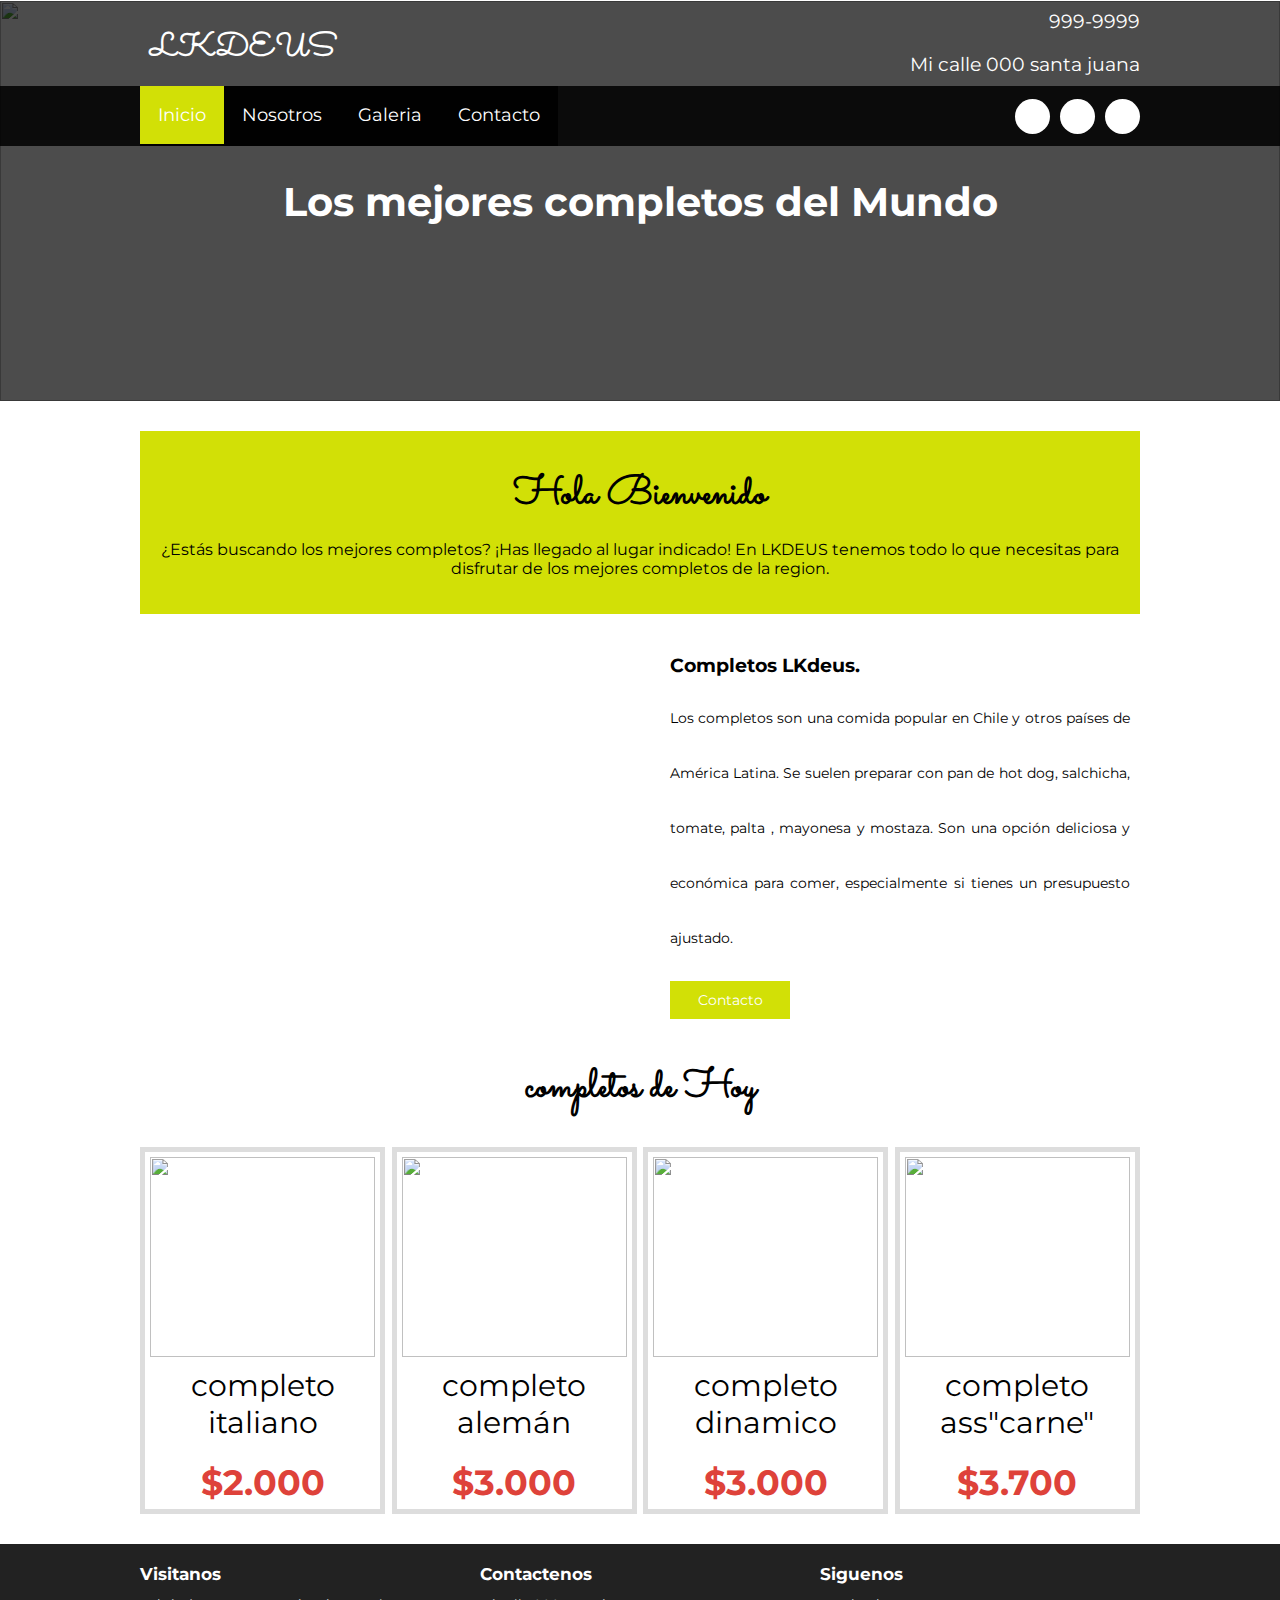
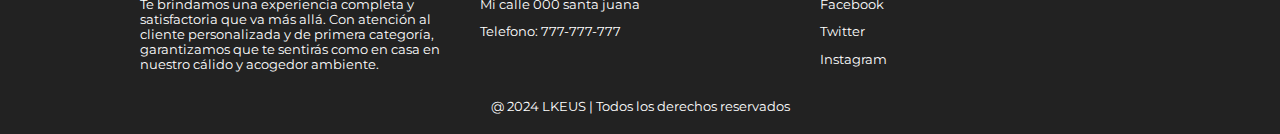
==== index.html @ 29ef2ff1 "parte1" ====
<!DOCTYPE html>
<html lang="es">
<head>
    <meta charset="UTF-8">
    <title>Home</title>
    <meta name="viewport" content="width=device-width, user-scalable=yes, initial-scale=1.0, maximum-scale=2.0, minimum-scale=1.0">
    <link rel="stylesheet" href="css/estilo.css">
    <link href="https://file.myfontastic.com/3j45yvRpaWhzeStdASehh9/icons.css" rel="stylesheet">
</head>
<body>
    <header class="main-header">
        <div class="container container--flex">
            <div class="logo-container column column--50">
                <h1 class="logo">LKDEUS</h1>
            </div>
            <div class="main-header__contactInfo column column--50">
                <p class="main-header__contactInfo__phone">
                    <span class="icon-phone">999-9999
                    </span>
                </p>
                <p class="main-header__contactInfo__addres">
                    <span class="icon-location">Mi calle 000 santa juana</span>
                </p>
                
            </div>
        </div>
    </header>
    <nav class="main_nav">
        <div class="container container--flex">
            <span class="icon-menu" id="btnmenu"></span>
            <ul class="menu" id="menu">
                <li class="menu__item"><a href="/" class="menu__link menu__link--select">Inicio</a></li>
                <li class="menu__item"><a href="nosotros.html" class="menu__link">Nosotros</a></li>
                <li class="menu__item"><a href="galeria.html" class="menu__link">Galeria</a></li>
                <li class="menu__item"><a href="contacto.html" class="menu__link">Contacto</a></li>
            </ul>
            <div class="social-icon">
                <a href="" class="social-icon__link"><span class="icon-facebook"></span></a>
                <a href="" class="social-icon__link"><span class="icon-twitter"></span></a>
                <a href="" class="social-icon__link"><span class="icon-instagram"></span></a>
            </div>
        </div>
    </nav>
    <section class="banner">
        <img src="https://novenadigital.cl/wp-content/uploads/2022/05/completo-1024x637.jpeg" alt="" class="banner__img">
        <div class="banner__content">Los mejores completos del Mundo</div>
    </section>
    <main class="main">
        <section class="group--color">
            <div class="container">
                <h2 class="main__title">Hola Bienvenido</h2>
                <p class="main_txt">
                    ¿Estás buscando los mejores completos? ¡Has llegado al lugar indicado!

En LKDEUS tenemos todo lo que necesitas para disfrutar de los mejores completos de la region.
                </p>
            </div>
        </section>
        <section class="group main__about_description">
            <div class="container container--flex">
                <div class="column column--50">
                    <img src="https://depicosdeeuropaalosandes.wordpress.com/wp-content/uploads/2013/06/completos.jpg" alt="">
                </div>
                <div class="column column--50">
                    <h3 class="column__title">Completos LKdeus.</h3>
                    <p class="column__txt">Los completos son una comida popular en Chile y otros países de América Latina. Se suelen preparar con pan de hot dog, salchicha, tomate, palta , mayonesa y mostaza. Son una opción deliciosa y económica para comer, especialmente si tienes un presupuesto ajustado.</p>
                    <a href="" class="btn btn--contact">Contacto</a>
                </div>
            </div>
        </section>
        <section class="group today-special">
            <h2 class="group__title">completos de Hoy</h2>
            <div class="container container--flex">
                <div class="column column--50--25">
                    <img src="https://mostosydestilados.cl/wp-content/uploads/2023/04/Completo_ItalianoAI.jpg" alt="" class="today-special__img">
                    <div class="today-special__tittle">completo  italiano</div>
                    <div class="today-special__price">$2.000</div>
                </div>
                <div class="column column--50--25">
                    <img src="https://previews.123rf.com/images/ildipapp/ildipapp1701/ildipapp170100101/68787843-chile-completo-clasico-cl%C3%A1sica-o-completo-aleman-german-s%C3%A1ndwiches-tradicionales-de-perros.jpg" alt="" class="today-special__img">
                    <div class="today-special__tittle">completo alemán</div>
                    <div class="today-special__price">$3.000</div>
                </div>
                <div class="column column--50--25">
                    <img src="https://tofuu.getjusto.com/orioneat-prod/qqxFrB7WD2X5nMZFC-Bj2de6Kk7XSe24cs6-Completo%20Din%C3%A1mico.jpg" alt="" class="today-special__img">
                    <div class="today-special__tittle">completo dinamico</div>
                    <div class="today-special__price">$3.000</div>
                </div>
                <div class="column column--50--25">
                    <img src="https://www.publimetro.cl/resizer/mNjKIRpjPDh-DMmAMHxnYfaYc4g=/1440x1080/filters:format(jpg):quality(70)/cloudfront-us-east-1.images.arcpublishing.com/metroworldnews/TE56BSY2DVDU3NRAUSD5AQKJS4.jpg" alt="" class="today-special__img">
                    <div class="today-special__tittle">completo ass"carne"</div>
                    <div class="today-special__price">$3.700</div>
                </div>
            </div>
        </section>
      
    </main>
    <footer class="main-footer">
        <div class="container container--flex">
            <div class="column column--33">
                <h2 class="column__title">Visitanos</h2>
                <p class="column__txt">

                    
Te brindamos una experiencia completa y satisfactoria que va más allá. Con atención al cliente personalizada y de primera categoría, garantizamos que te sentirás como en casa en nuestro cálido y acogedor ambiente. </p>
            </div>
            <div class="column column--33">
                <h2 class="column__title">Contactenos</h2>
                <p class="column__txt">Mi calle 000 santa juana</p>
                <p class="column__txt">Telefono: 777-777-777</p>
               
            </div>
            <div class="column column--33">
                <h2 class="column__title">Siguenos</h2>
                <p class="column__txt"><a href="" class="icon-facebook">Facebook</a></p>
                <p class="column__txt"><a href="" class="icon-twitter">Twitter</a></p>
                <p class="column__txt"><a href="" class="icon-instagram">Instagram</a></p>
            </div>
            <p class="copy">@ 2024 LKEUS | Todos los derechos reservados</p>
        </div>
    </footer>
    <script src="js/menu.js"></script>
</body>
</html>
---- css/estilo.css ----
@import url('https://fonts.googleapis.com/css2?family=Montserrat:wght@300&family=Sacramento&display=swap');
*{
    box-sizing: border-box;
}
body{
    font-family: 'Montserrat', sans-serif;
    margin: 0;
}
/*----------------Estilos Base------------------*/
img{
    display: block;
    width: 100%;
    max-width: 100%;
}
h1,h2,h3,h4,h5{
    margin: 0;
}
.container{
    width: 100%;
    margin: auto;
}
.container--flex{
    display: flex;
    flex-wrap: wrap;
    justify-content: space-between;
    align-items: center;
}
.column{
    width: 100%;
}

/*----------------Estilos Header------------------*/


.main-header{
    width: 100%;
}
.logo{
    font-size: 1.9em;
    color: #de423a;
    padding: 10px;
    font-family: 'Sacramento', cursive;
        
}
.main-header__contactInfo__phone{
    background:#de423a;
    color: #fff;
    padding: 10px;
    margin: 0;
}

.main-header__contactInfo__addres{
    padding: 10px;
    margin: 0px;
}
.main-header [class*="icon-"]:before{
    position: relative;
    top:2px;
    right: 3px;
}
/*----------------Estilos Menu------------------*/
.main_nav{
    width: 100%;
    position:relative;
    z-index: 2000;  
    padding: 10px;
}

.icon-menu{
    display: block;
    color: #fff;
    border: 1px solid #fff;
    border-radius: 3px;
    width: 40px;
    height: 40px;
    line-height: 45px;
    text-align: center;
    cursor:pointer;
    font-size: 1.5em;
    
}

.social-icon{
    display: flex;
    justify-content: space-between;
    
}

.social-icon [class*="icon-"]{
    color: black;
    margin-left: 10px;
    display: flex;
    justify-content: center;
    align-items: center;
    font-size: 1.3em;
    width: 35px;
    height: 35px;
    background: #fff;
    border-radius: 50%;
}

.social-icon__link{
    text-decoration: none;
   
}

.menu{
    
    position: absolute;
    top: 75px;
    left: 0;
    width: 100%;
    background: rgba(0,0,0,.85);
    padding:0px;
    margin:0px;
    z-index: 2000px;
    list-style: none;
    text-align: center;
    font-size: 18px;
    height: 0;
    overflow: hidden;
	transition: height .3s linear;
}

.menu__link{
    display: block;
    padding: 15px;
    color: white;
    text-align: center;
    text-decoration: none;
    
}
.menu__link:hover{
     background-color: #d2e006;
}
.menu__link--select{
    background-color: #d2e006;
}
.mostrar{
    height: 210px;
}
/*----------------Estilos Banner------------------*/

.banner{
    margin-top:-52px;
    position: relative;
}
.banner:before {
    content: '';
    position: absolute;
    width: 100%;
    height: 100%;
    background: rgba(0,0,0,0.7);
    z-index: 1000;
    top: 0;
}
.banner__img{
    width: 100%;
    height: 400px;
    object-fit: cover
}
.banner__content {
    width: 70%;
    color: white;
    text-align:center;
    position: absolute;
    z-index: 1500;
    top: 50%;
    left: 50%;
    transform: translateX(-50%) translateY(-50%);
    font-size: 1.5em;
    font-weight:bold;
    
}

/*----------------Estilos Principales------------------*/
.group--color .container{
	background-color: #d2e006;
	padding: 10px;
	text-align: center;
	
}
.main__title{
	margin: 15px 0;
	font-size: 2.8em;
	font-family: 'Sacramento',cursive;
	
}
.column__title{
	font-size: 1.3em;
}
.main__about_description .column:nth-child(2){
	padding: 10px;
}
.btn{
	
	display: block;
	text-align: center;
	text-decoration: none;
	width: 120px;
	background: #d2e006;
	color: #fff;
	padding:10px;
	margin: 10px auto;
	
}
.group__title{
	font-family:'Sacramento',cursive;
	text-align: center;
	font-weight: bold;
	font-size: 1.8em;
	margin: 30px;
}

.today-special .column {
	margin-bottom: 30px;
	text-align: center;
}

.today-special__img{
	margin: auto;
	max-width: 350px;
}

.today-special__tittle{
	
	font-size: 1.3em;
	padding-top: 10px;
	padding-bottom: 20px;
}
.today-special__price{
	font-size: 1.5em;
	color: #DE423a;
	font-weight: bold;
}

/*----------------Estilos Principales------------------*/
.main-footer{
	background: #222;
	color: #fff;
	padding: 10px;
	padding-top: 20px;
	padding-bottom: 20px;
	font-size: .8em;
}
.copy{
	text-align: center;
	margin: auto;
	margin-top: 15px;
	
}

.main-footer [class*="icon-"] {
	color: #fff;
	text-decoration: none;
	
	
}
.main-footer [class*="icon-"]:before{
	position: relative;
	top: 3px;
	right: 5px;
}

/*----------------Estilos Responsivos------------------*/

@media screen and (min-width:480px){
	.logo{
		color: #fff;
		
	}
	.main-header__contactInfo{
		text-align:right;
	}
	.banner{
		margin-top: -145px;
		z-index: -1000;
	}
	.main-header__contactInfo__phone{
		background: none;
	}
	.main-header__contactInfo__addres{
		color: #fff;
	}
	.main_nav{
		background:rgba(0,0,0,0.85);
	}
	.banner__content{
		font-size:1.5em;
	}
	.column--50{
		width: 49%;
	}
	.column--50--25{
		width: 49%;
	}
	.column--33{
		width: 32%;
	}
	
	.main__about_description .column:nth-child(2){
		padding-left: 20px;
		font-size: .9em;
		
	}
	.main__about_description .btn{
		margin: 0;
	}
	.today-special .column {
		border: 5px solid #ddd;
		padding: 5px;
	}
	.today-special__img{
		height: 200px;
		object-fit: cover;
	}
	.main-footer .container--flex{
		align-items: flex-start;
	}
	
	
}
@media screen and (min-width:1024px){
.container{
		width: 1000px
	}
	.logo{
		padding-top: 20px;
		font-size: 2em;
	
		
	}
		
	.main-header__contactInfo__phone,
	.main-header__contactInfo__addres{
		font-size: 1.18em;
		padding-right: 0px;
		
		
		
	}
	
	.main_nav{
    
    	padding: 0px;
	}
	
	.banner__content{
		font-size:2.5em;
	}
	
	.icon-menu{
		display: none;
	}
	
	.menu{
		position: static;
		display: flex;
		height: 60px;
		width: auto;
	}
	
	.menu__link{
   
    	padding: 18px;
      
	}
	.group--color .container{
		margin-top: 30px;
		margin-bottom: 30px;
		padding: 20px
	
	}
	.main__title{
		font-size: 2.5em;
	}
	.main__about_description .column--50:nth-child(2) .column__txt
	{
		line-height: 55px;
		text-align: justify;
		
	}
	.group__title{
		font-size: 2.5em;
	}
	.column--50--25{
		width: 24.5%;
	}
	.today-special__tittle{
	
		font-size: 1.9em;
		
	}
	.today-special__price{
	font-size: 2.2em;
	
	}
}
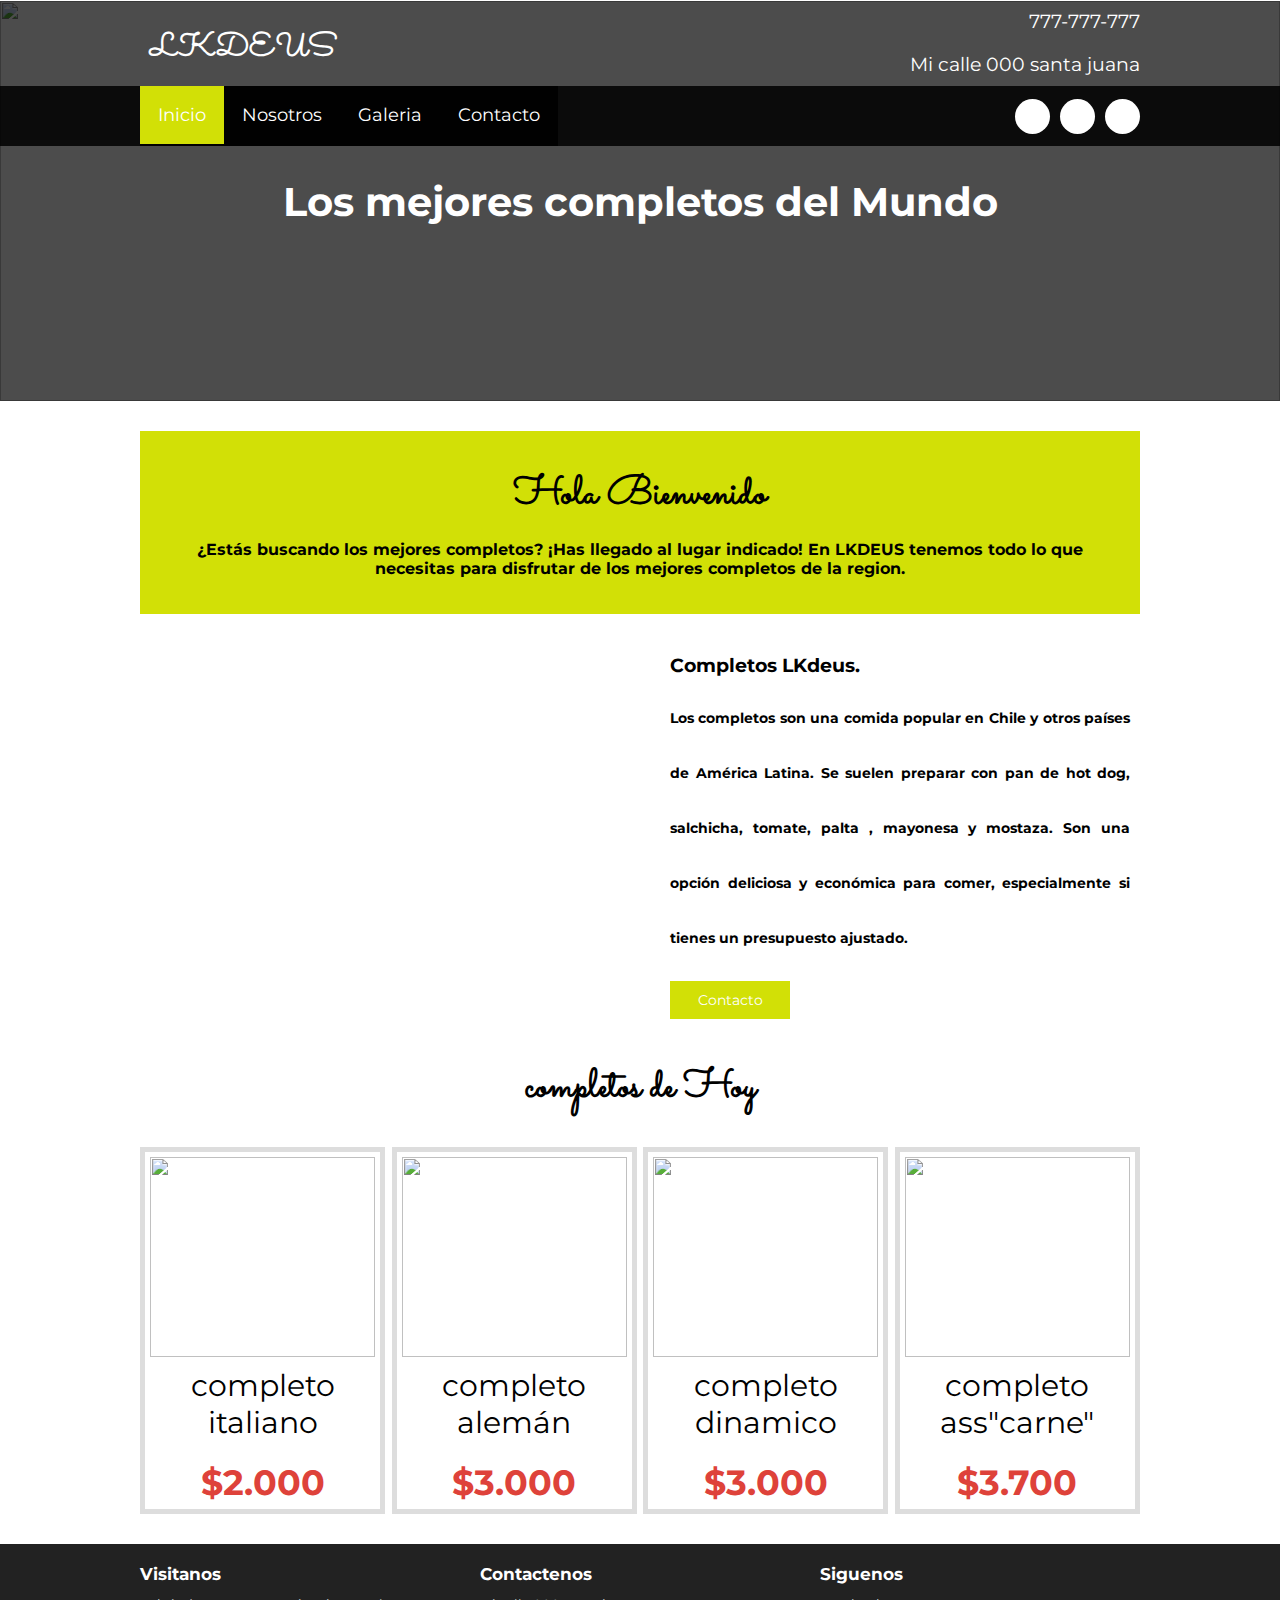
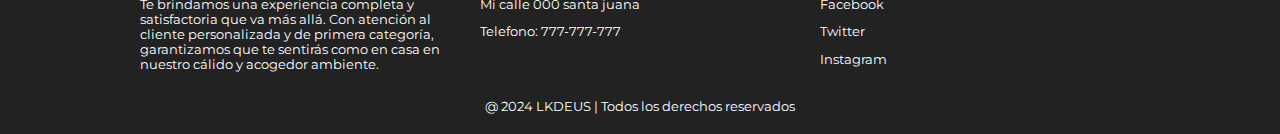
==== commit c295e0d6: "parte2" ====
--- a/index.html
+++ b/index.html
@@ -6,6 +6,11 @@
     <meta name="viewport" content="width=device-width, user-scalable=yes, initial-scale=1.0, maximum-scale=2.0, minimum-scale=1.0">
     <link rel="stylesheet" href="css/estilo.css">
     <link href="https://file.myfontastic.com/3j45yvRpaWhzeStdASehh9/icons.css" rel="stylesheet">
+
+    <link rel="preconnect" href="https://fonts.googleapis.com">
+    <link rel="preconnect" href="https://fonts.gstatic.com" crossorigin>
+    <link href="https://fonts.googleapis.com/css2?family=Jacquard+24&family=Jersey+10+Charted&display=swap" rel="stylesheet">
+
 </head>
 <body>
     <header class="main-header">
@@ -15,7 +20,7 @@
             </div>
             <div class="main-header__contactInfo column column--50">
                 <p class="main-header__contactInfo__phone">
-                    <span class="icon-phone">999-9999
+                    <span class="icon-phone">777-777-777
                     </span>
                 </p>
                 <p class="main-header__contactInfo__addres">
@@ -49,11 +54,13 @@
         <section class="group--color">
             <div class="container">
                 <h2 class="main__title">Hola Bienvenido</h2>
+                <strong>
                 <p class="main_txt">
                     ¿Estás buscando los mejores completos? ¡Has llegado al lugar indicado!
 
 En LKDEUS tenemos todo lo que necesitas para disfrutar de los mejores completos de la region.
                 </p>
+            </strong>
             </div>
         </section>
         <section class="group main__about_description">
@@ -63,7 +70,11 @@
                 </div>
                 <div class="column column--50">
                     <h3 class="column__title">Completos LKdeus.</h3>
-                    <p class="column__txt">Los completos son una comida popular en Chile y otros países de América Latina. Se suelen preparar con pan de hot dog, salchicha, tomate, palta , mayonesa y mostaza. Son una opción deliciosa y económica para comer, especialmente si tienes un presupuesto ajustado.</p>
+                    <strong>
+                    <p class="column__txt">Los completos son una comida popular en Chile y otros países de América Latina. Se suelen preparar con pan de hot dog, salchicha, tomate, palta , mayonesa y mostaza. Son una opción deliciosa y económica para comer, especialmente si tienes un presupuesto ajustado.
+
+                    </p>
+                </strong>
                     <a href="" class="btn btn--contact">Contacto</a>
                 </div>
             </div>
@@ -116,7 +127,7 @@
                 <p class="column__txt"><a href="" class="icon-twitter">Twitter</a></p>
                 <p class="column__txt"><a href="" class="icon-instagram">Instagram</a></p>
             </div>
-            <p class="copy">@ 2024 LKEUS | Todos los derechos reservados</p>
+            <p class="copy">@ 2024 LKDEUS | Todos los derechos reservados</p>
         </div>
     </footer>
     <script src="js/menu.js"></script>
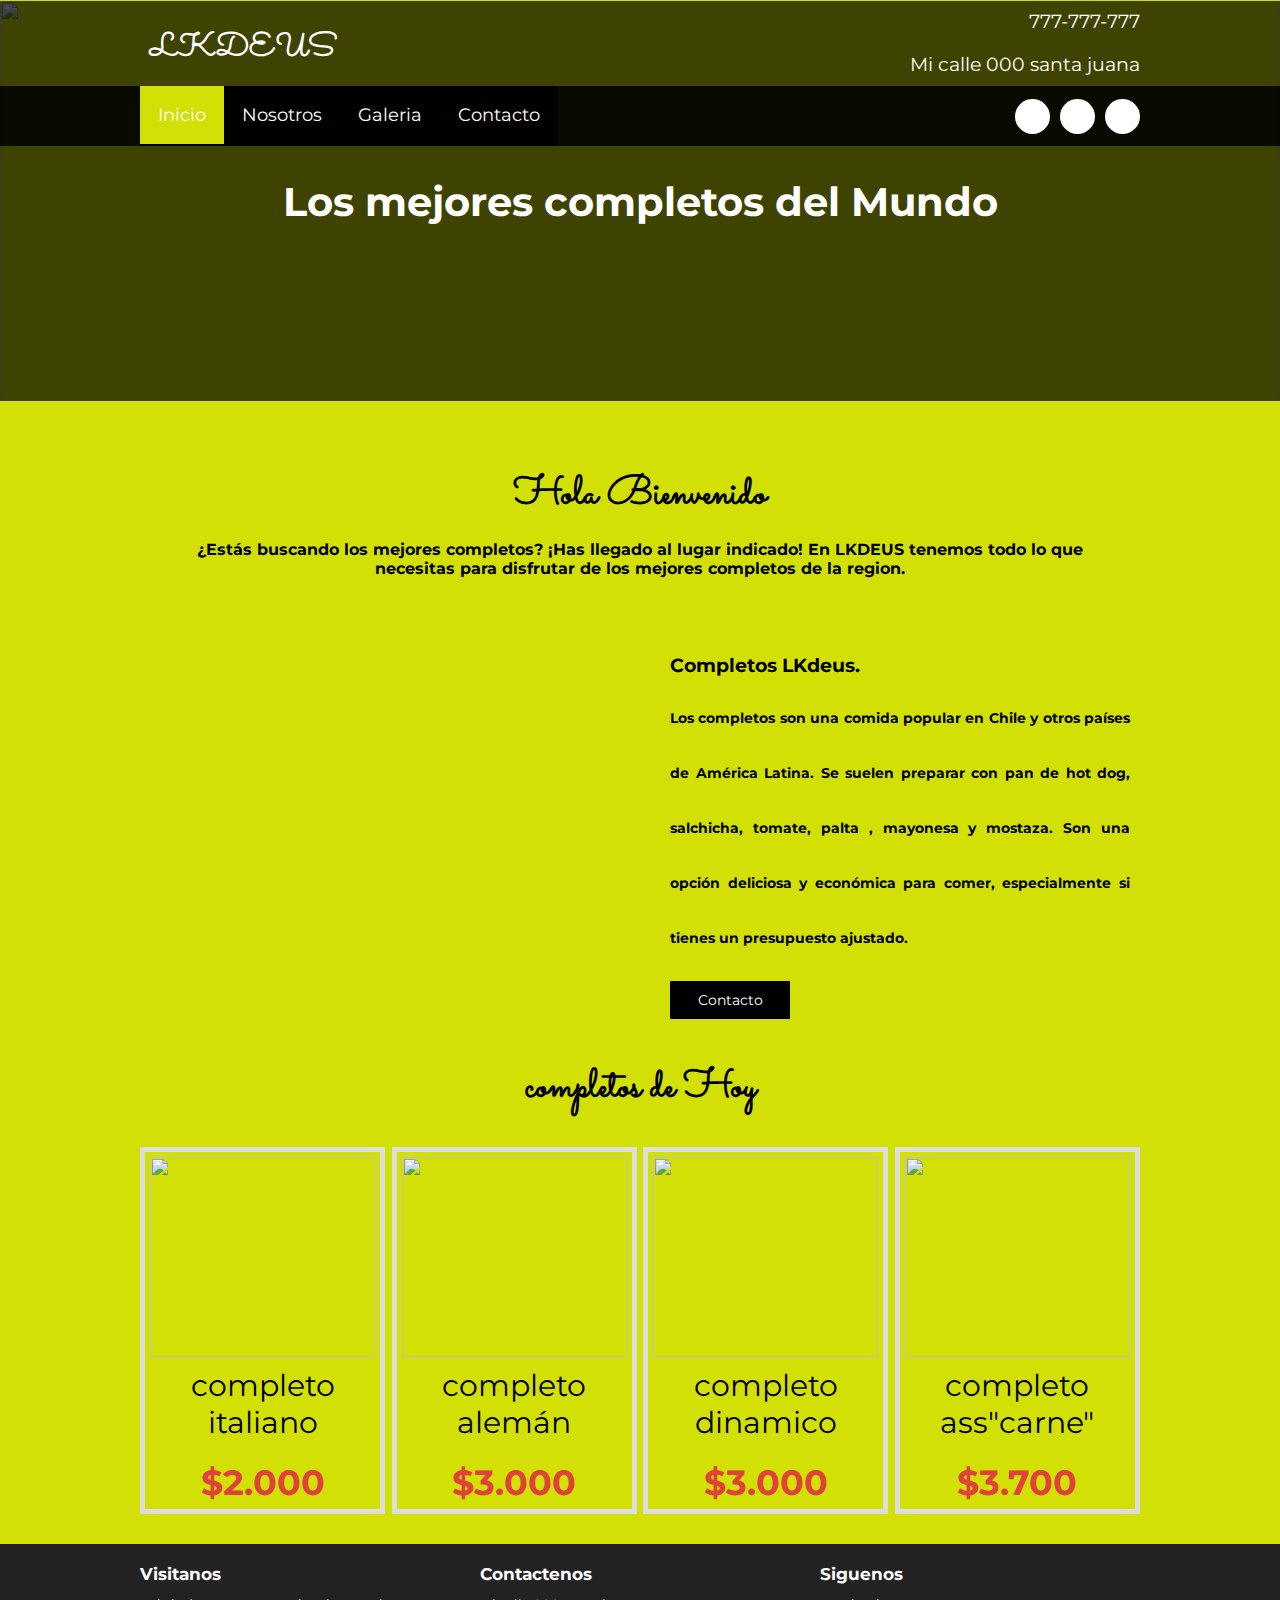
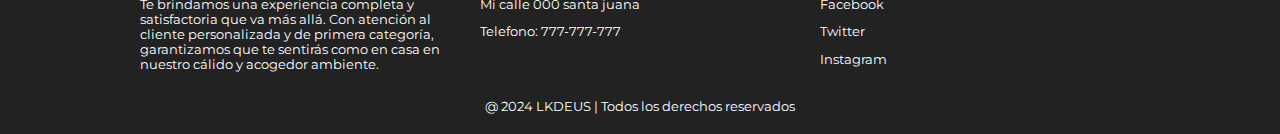
==== commit e2f31894: "galeria 99%" ====
--- a/index.html
+++ b/index.html
@@ -5,6 +5,7 @@
     <title>Home</title>
     <meta name="viewport" content="width=device-width, user-scalable=yes, initial-scale=1.0, maximum-scale=2.0, minimum-scale=1.0">
     <link rel="stylesheet" href="css/estilo.css">
+    <link rel="stylesheet" href="css/galeria.css">
     <link href="https://file.myfontastic.com/3j45yvRpaWhzeStdASehh9/icons.css" rel="stylesheet">
 
     <link rel="preconnect" href="https://fonts.googleapis.com">
@@ -12,7 +13,7 @@
     <link href="https://fonts.googleapis.com/css2?family=Jacquard+24&family=Jersey+10+Charted&display=swap" rel="stylesheet">
 
 </head>
-<body>
+<body class="fondo">
     <header class="main-header">
         <div class="container container--flex">
             <div class="logo-container column column--50">
@@ -75,7 +76,7 @@
 
                     </p>
                 </strong>
-                    <a href="" class="btn btn--contact">Contacto</a>
+                <a href="#" class="btn btn-primary mt-auto align-self-start">Contacto</a>
                 </div>
             </div>
         </section>
--- a/css/estilo.css
+++ b/css/estilo.css
@@ -198,7 +198,7 @@
 	text-align: center;
 	text-decoration: none;
 	width: 120px;
-	background: #d2e006;
+	background: #000000;
 	color: #fff;
 	padding:10px;
 	margin: 10px auto;
--- a/css/galeria.css
+++ b/css/galeria.css
@@ -0,0 +1,34 @@
+.color_letra{
+    color: black;
+    font-size: 20px;
+    background-color: rgb(255, 255, 255);
+    border-radius: 20%;
+    
+}
+
+
+.card {
+    max-width: 18rem;
+  }
+  
+  .card-img-top {
+    height: 200px; /* Ajusta la altura según tus necesidades */
+    object-fit: cover;
+  }
+
+  .carousel-item img {
+    display: block;
+    max-height: 500px; /* Ajusta este valor según tus necesidades */
+    margin: 0 auto;
+    object-fit: cover;
+  }
+  
+  .carousel {
+    max-width: 800px; /* Ajusta este valor según tus necesidades */
+    margin: 0 auto;
+  }
+
+.fondo{
+    background-color:#d2e006;
+}
+
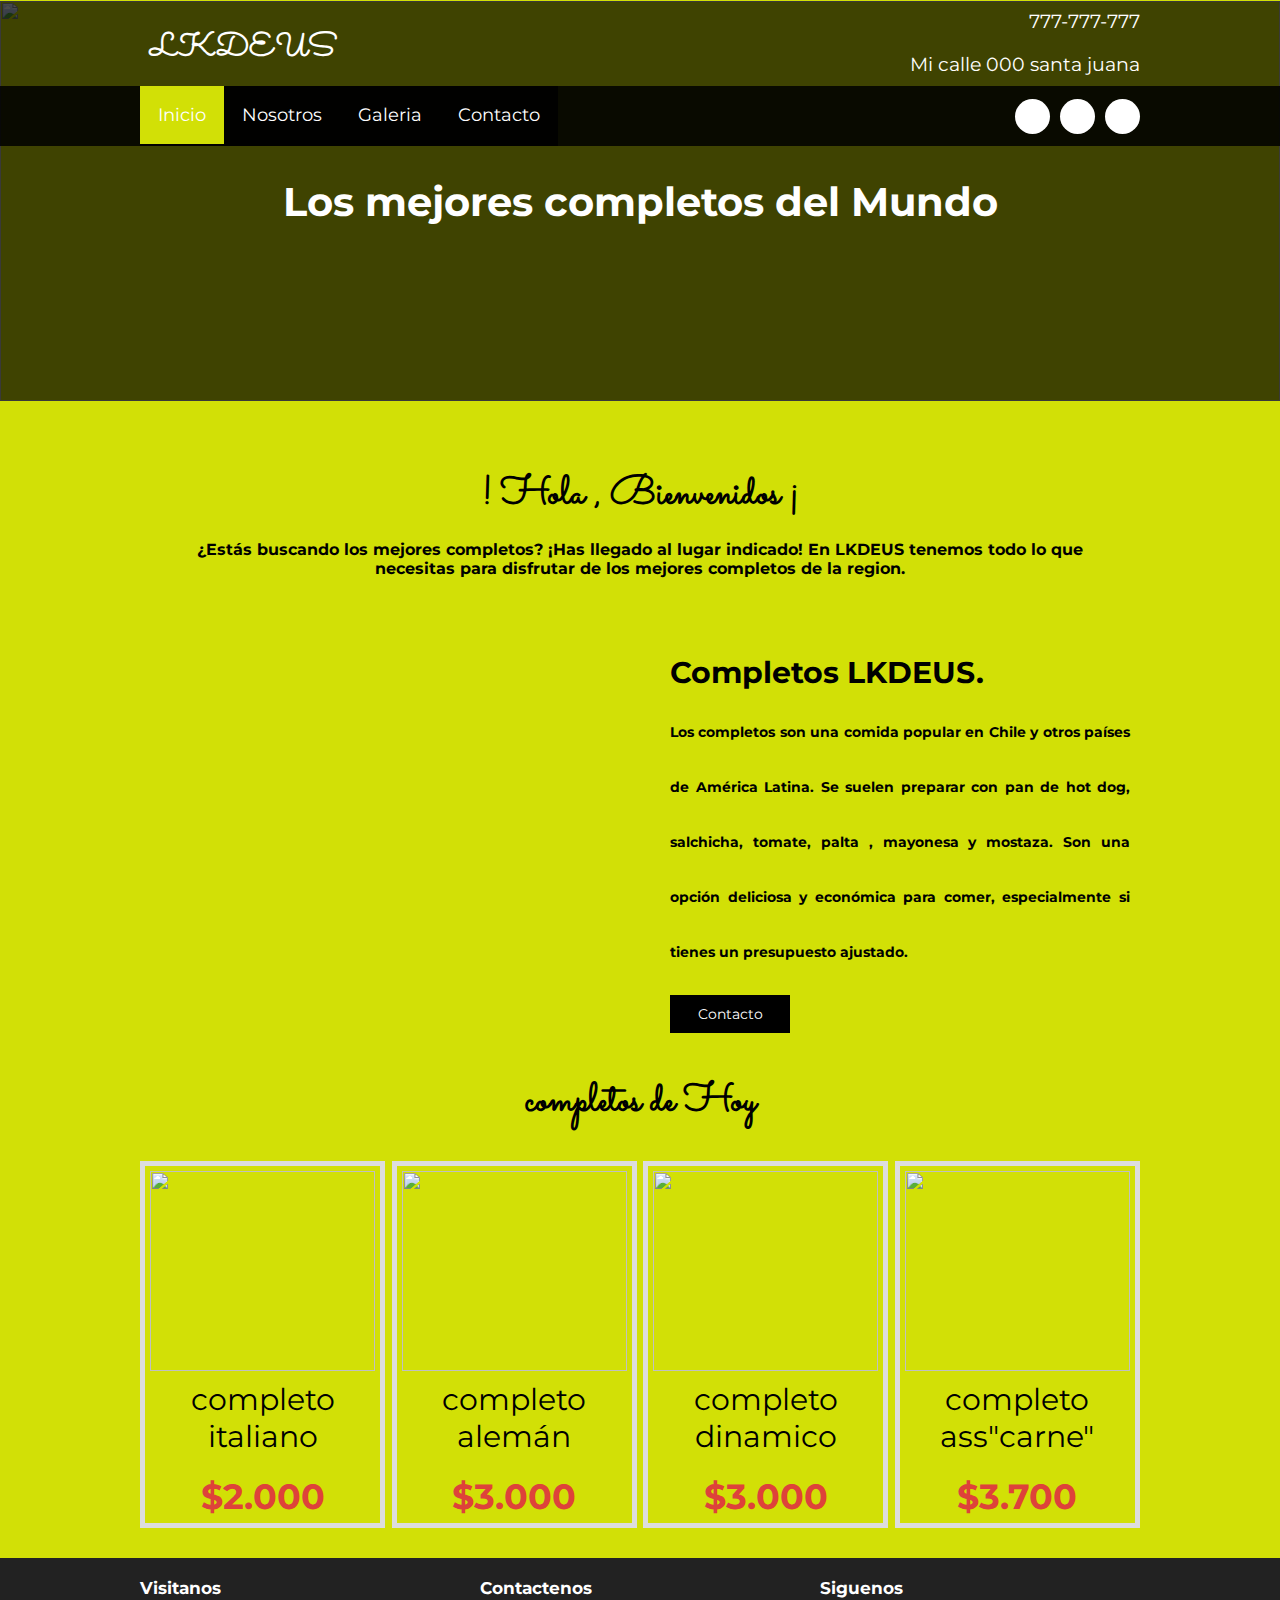
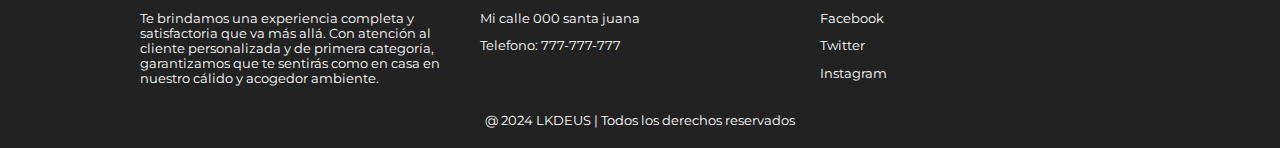
==== commit 5563c62c: "99.1" ====
--- a/index.html
+++ b/index.html
@@ -54,7 +54,7 @@
     <main class="main">
         <section class="group--color">
             <div class="container">
-                <h2 class="main__title">Hola Bienvenido</h2>
+                <h2 class="main__title ">! Hola , Bienvenidos ¡</h2>
                 <strong>
                 <p class="main_txt">
                     ¿Estás buscando los mejores completos? ¡Has llegado al lugar indicado!
@@ -70,7 +70,7 @@
                     <img src="https://depicosdeeuropaalosandes.wordpress.com/wp-content/uploads/2013/06/completos.jpg" alt="">
                 </div>
                 <div class="column column--50">
-                    <h3 class="column__title">Completos LKdeus.</h3>
+                    <h3 class=" fuentes">Completos LKDEUS.</h3>
                     <strong>
                     <p class="column__txt">Los completos son una comida popular en Chile y otros países de América Latina. Se suelen preparar con pan de hot dog, salchicha, tomate, palta , mayonesa y mostaza. Son una opción deliciosa y económica para comer, especialmente si tienes un presupuesto ajustado.
 
--- a/css/estilo.css
+++ b/css/estilo.css
@@ -174,6 +174,11 @@
 }
 
 /*----------------Estilos Principales------------------*/
+
+.fuentes{
+	font-size: 30px;
+}
+
 .group--color .container{
 	background-color: #d2e006;
 	padding: 10px;
--- a/css/galeria.css
+++ b/css/galeria.css
@@ -6,25 +6,24 @@
     
 }
 
-
 .card {
     max-width: 18rem;
   }
   
   .card-img-top {
-    height: 200px; /* Ajusta la altura según tus necesidades */
+    height: 200px; 
     object-fit: cover;
   }
 
   .carousel-item img {
     display: block;
-    max-height: 500px; /* Ajusta este valor según tus necesidades */
+    max-height: 500px; 
     margin: 0 auto;
     object-fit: cover;
   }
   
   .carousel {
-    max-width: 800px; /* Ajusta este valor según tus necesidades */
+    max-width: 800px; 
     margin: 0 auto;
   }
 
